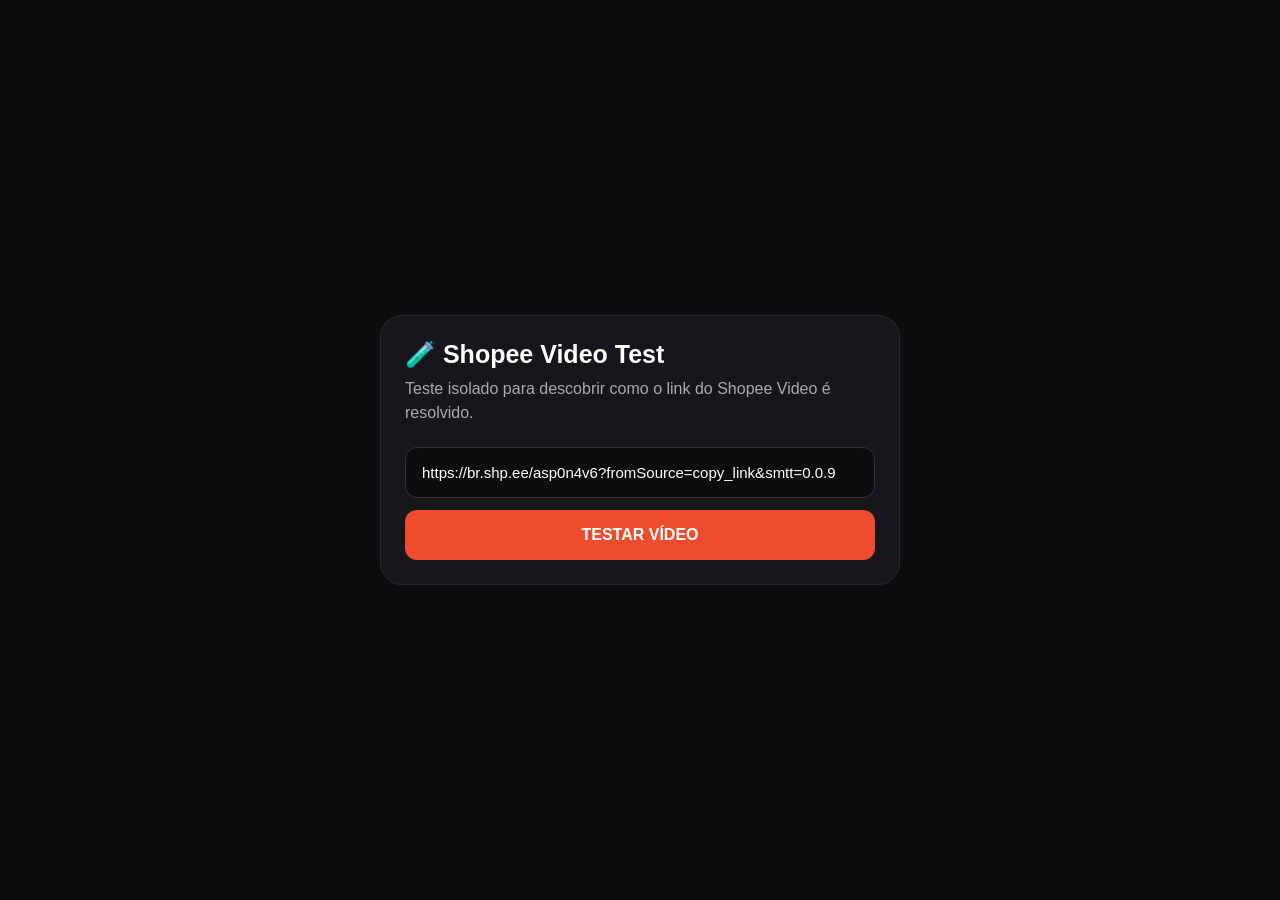
==== index.html @ 4e4cb274 "Add files via upload" ====
<!DOCTYPE html>
<html lang="pt-BR">
<head>
<meta charset="UTF-8">
<meta name="viewport" content="width=device-width,initial-scale=1">
<title>Shopee Video Test</title>
<style>
*{box-sizing:border-box}body{margin:0;min-height:100vh;background:#0d0d0f;color:#fff;font-family:Arial,sans-serif;display:flex;align-items:center;justify-content:center;padding:20px}
.box{width:100%;max-width:520px;background:#17171b;border:1px solid #29292f;border-radius:22px;padding:24px}
h1{margin:0 0 8px;font-size:25px}.sub{color:#aaa;line-height:1.5;margin:0 0 22px}
input{width:100%;padding:16px;border-radius:12px;border:1px solid #333;background:#0d0d0f;color:#fff;font-size:15px}
button{width:100%;margin-top:12px;padding:16px;border:0;border-radius:12px;background:#ee4d2d;color:#fff;font-size:16px;font-weight:bold}
button:disabled{opacity:.55}.linha{padding:10px 0;border-bottom:1px solid #28282e;font-size:14px}.ok{color:#50d890}.erro{color:#ff6767}.aviso{color:#ffc857}
#status{margin-top:20px;display:none}pre{background:#09090b;border-radius:12px;padding:14px;overflow:auto;white-space:pre-wrap;word-break:break-word;font-size:12px;color:#ccc}
</style>
</head>
<body><div class="box">
<h1>🧪 Shopee Video Test</h1>
<p class="sub">Teste isolado para descobrir como o link do Shopee Video é resolvido.</p>
<input id="url" type="url" value="https://br.shp.ee/asp0n4v6?fromSource=copy_link&smtt=0.0.9" placeholder="Cole o link do Shopee Video">
<button id="botao" onclick="testar()">TESTAR VÍDEO</button>
<div id="status"></div>
</div>
<script>
const esc=s=>String(s??"").replaceAll("&","&amp;").replaceAll("<","&lt;").replaceAll(">","&gt;");
const linha=(n,v)=>`<div class="linha ${v===true?'ok':v===false?'erro':'aviso'}">${v===true?'✅':v===false?'❌':'⚠️'} ${n}</div>`;
async function testar(){
 const url=document.getElementById("url").value.trim(),b=document.getElementById("botao"),s=document.getElementById("status");
 if(!url){alert("Cole um link.");return}
 b.disabled=true;b.textContent="TESTANDO...";s.style.display="block";s.innerHTML='<div class="linha">🔎 Iniciando teste...</div>';
 try{
  const r=await fetch("/.netlify/functions/shopee-test",{method:"POST",headers:{"Content-Type":"application/json"},body:JSON.stringify({url})});
  const d=await r.json();
  let h=linha("Link recebido",d.input_ok)+linha("Redirecionamento",d.redirect_found)+linha("Página Shopee Video",d.share_video_found)+linha("Página carregada",d.page_loaded)+linha("MP4 encontrado",d.mp4_found)+linha("M3U8 encontrado",d.m3u8_found);
  if(d.final_url)h+=`<div class="linha"><b>URL final</b><br><br>${esc(d.final_url)}</div>`;
  if(d.media?.length)h+=`<div class="linha ok"><b>🎉 MÍDIA ENCONTRADA</b></div>`+d.media.map(x=>`<div class="linha">${esc(x)}</div>`).join("");
  h+=`<pre>${esc(JSON.stringify(d,null,2))}</pre>`;s.innerHTML=h;
 }catch(e){s.innerHTML=`<div class="linha erro">❌ Erro ao chamar a Function</div><pre>${esc(e)}</pre>`}
 finally{b.disabled=false;b.textContent="TESTAR NOVAMENTE"}
}
</script></body></html>
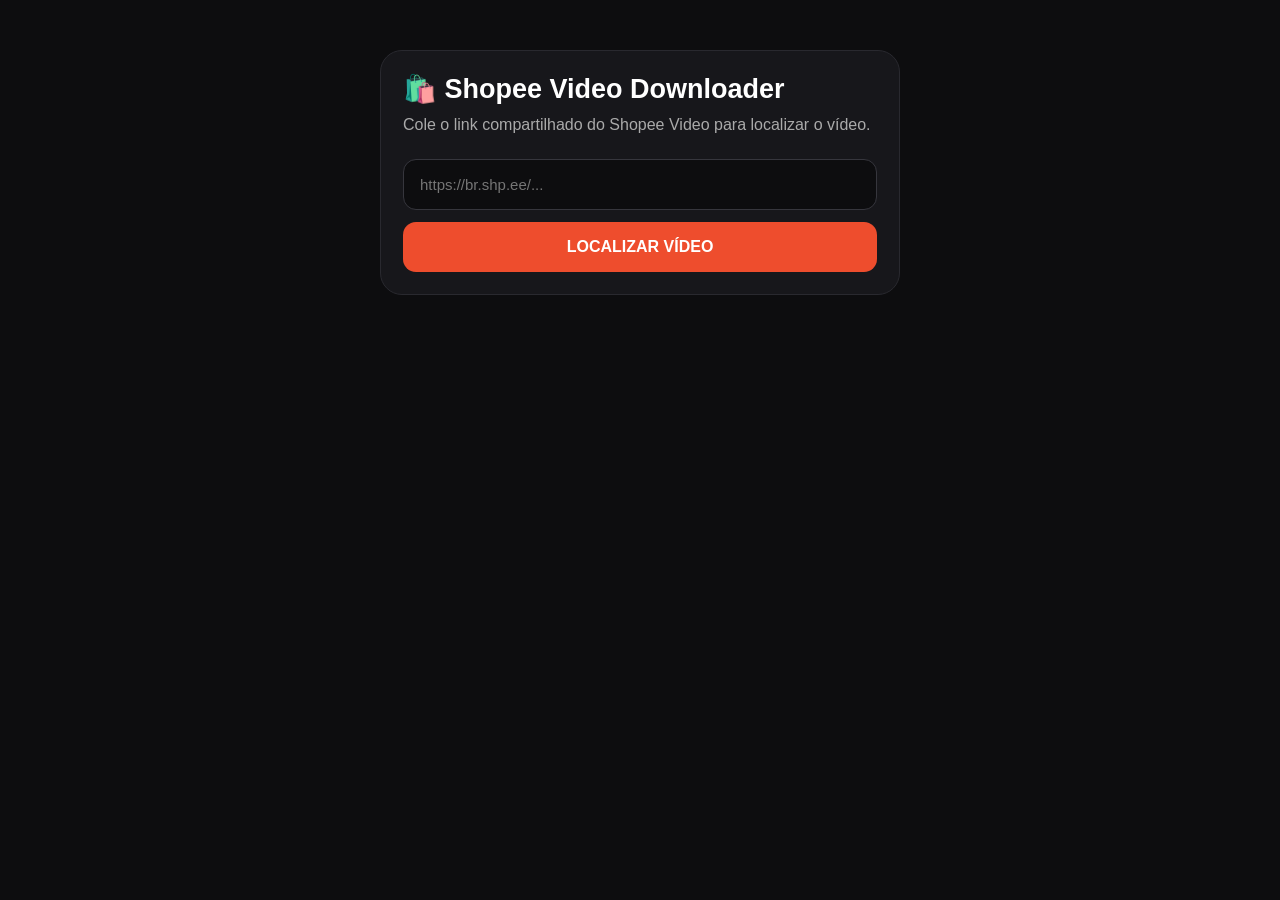
==== commit 6a0af79d: "Update index.html" ====
--- a/index.html
+++ b/index.html
@@ -1,41 +1,330 @@
 <!DOCTYPE html>
 <html lang="pt-BR">
 <head>
-<meta charset="UTF-8">
-<meta name="viewport" content="width=device-width,initial-scale=1">
-<title>Shopee Video Test</title>
-<style>
-*{box-sizing:border-box}body{margin:0;min-height:100vh;background:#0d0d0f;color:#fff;font-family:Arial,sans-serif;display:flex;align-items:center;justify-content:center;padding:20px}
-.box{width:100%;max-width:520px;background:#17171b;border:1px solid #29292f;border-radius:22px;padding:24px}
-h1{margin:0 0 8px;font-size:25px}.sub{color:#aaa;line-height:1.5;margin:0 0 22px}
-input{width:100%;padding:16px;border-radius:12px;border:1px solid #333;background:#0d0d0f;color:#fff;font-size:15px}
-button{width:100%;margin-top:12px;padding:16px;border:0;border-radius:12px;background:#ee4d2d;color:#fff;font-size:16px;font-weight:bold}
-button:disabled{opacity:.55}.linha{padding:10px 0;border-bottom:1px solid #28282e;font-size:14px}.ok{color:#50d890}.erro{color:#ff6767}.aviso{color:#ffc857}
-#status{margin-top:20px;display:none}pre{background:#09090b;border-radius:12px;padding:14px;overflow:auto;white-space:pre-wrap;word-break:break-word;font-size:12px;color:#ccc}
-</style>
+  <meta charset="UTF-8">
+  <meta name="viewport" content="width=device-width, initial-scale=1">
+
+  <title>Shopee Video Downloader</title>
+
+  <style>
+    * {
+      box-sizing: border-box;
+    }
+
+    body {
+      margin: 0;
+      min-height: 100vh;
+      padding: 20px;
+      background: #0d0d0f;
+      color: #fff;
+      font-family: Arial, Helvetica, sans-serif;
+    }
+
+    .container {
+      width: 100%;
+      max-width: 520px;
+      margin: 30px auto;
+    }
+
+    .card {
+      padding: 22px;
+      background: #17171b;
+      border: 1px solid #29292f;
+      border-radius: 22px;
+    }
+
+    .logo {
+      margin-bottom: 8px;
+      font-size: 27px;
+      font-weight: 800;
+    }
+
+    .sub {
+      margin-bottom: 22px;
+      color: #aaa;
+      line-height: 1.5;
+    }
+
+    input {
+      width: 100%;
+      padding: 16px;
+      background: #0d0d0f;
+      color: #fff;
+      border: 1px solid #36363d;
+      border-radius: 13px;
+      outline: none;
+      font-size: 15px;
+    }
+
+    button {
+      width: 100%;
+      margin-top: 12px;
+      padding: 16px;
+      background: #ee4d2d;
+      color: #fff;
+      border: 0;
+      border-radius: 13px;
+      font-size: 16px;
+      font-weight: 800;
+      cursor: pointer;
+    }
+
+    button:disabled {
+      opacity: .55;
+    }
+
+    #loading {
+      display: none;
+      margin-top: 20px;
+      color: #bbb;
+      text-align: center;
+    }
+
+    #resultado {
+      display: none;
+      margin-top: 22px;
+    }
+
+    .sucesso {
+      margin-bottom: 15px;
+      padding: 12px;
+      background: #11251b;
+      color: #6ee7a2;
+      border: 1px solid #245d3c;
+      border-radius: 12px;
+      font-weight: bold;
+    }
+
+    .erro {
+      margin-bottom: 15px;
+      padding: 12px;
+      background: #2a1215;
+      color: #ff7a85;
+      border: 1px solid #6b2930;
+      border-radius: 12px;
+    }
+
+    video {
+      display: block;
+      width: 100%;
+      max-height: 600px;
+      margin-top: 5px;
+      background: #000;
+      border-radius: 16px;
+    }
+
+    .download {
+      display: block;
+      width: 100%;
+      margin-top: 14px;
+      padding: 16px;
+      background: #ee4d2d;
+      color: #fff;
+      border-radius: 13px;
+      text-align: center;
+      text-decoration: none;
+      font-size: 16px;
+      font-weight: 800;
+    }
+
+    .novo {
+      background: #29292f;
+    }
+
+    .info {
+      margin-top: 16px;
+      color: #777;
+      font-size: 12px;
+      line-height: 1.5;
+      text-align: center;
+    }
+  </style>
 </head>
-<body><div class="box">
-<h1>🧪 Shopee Video Test</h1>
-<p class="sub">Teste isolado para descobrir como o link do Shopee Video é resolvido.</p>
-<input id="url" type="url" value="https://br.shp.ee/asp0n4v6?fromSource=copy_link&smtt=0.0.9" placeholder="Cole o link do Shopee Video">
-<button id="botao" onclick="testar()">TESTAR VÍDEO</button>
-<div id="status"></div>
-</div>
-<script>
-const esc=s=>String(s??"").replaceAll("&","&amp;").replaceAll("<","&lt;").replaceAll(">","&gt;");
-const linha=(n,v)=>`<div class="linha ${v===true?'ok':v===false?'erro':'aviso'}">${v===true?'✅':v===false?'❌':'⚠️'} ${n}</div>`;
-async function testar(){
- const url=document.getElementById("url").value.trim(),b=document.getElementById("botao"),s=document.getElementById("status");
- if(!url){alert("Cole um link.");return}
- b.disabled=true;b.textContent="TESTANDO...";s.style.display="block";s.innerHTML='<div class="linha">🔎 Iniciando teste...</div>';
- try{
-  const r=await fetch("/.netlify/functions/shopee-test",{method:"POST",headers:{"Content-Type":"application/json"},body:JSON.stringify({url})});
-  const d=await r.json();
-  let h=linha("Link recebido",d.input_ok)+linha("Redirecionamento",d.redirect_found)+linha("Página Shopee Video",d.share_video_found)+linha("Página carregada",d.page_loaded)+linha("MP4 encontrado",d.mp4_found)+linha("M3U8 encontrado",d.m3u8_found);
-  if(d.final_url)h+=`<div class="linha"><b>URL final</b><br><br>${esc(d.final_url)}</div>`;
-  if(d.media?.length)h+=`<div class="linha ok"><b>🎉 MÍDIA ENCONTRADA</b></div>`+d.media.map(x=>`<div class="linha">${esc(x)}</div>`).join("");
-  h+=`<pre>${esc(JSON.stringify(d,null,2))}</pre>`;s.innerHTML=h;
- }catch(e){s.innerHTML=`<div class="linha erro">❌ Erro ao chamar a Function</div><pre>${esc(e)}</pre>`}
- finally{b.disabled=false;b.textContent="TESTAR NOVAMENTE"}
-}
-</script></body></html>+
+<body>
+
+  <div class="container">
+    <div class="card">
+
+      <div class="logo">
+        🛍️ Shopee Video Downloader
+      </div>
+
+      <div class="sub">
+        Cole o link compartilhado do Shopee Video para localizar o vídeo.
+      </div>
+
+      <input
+        id="url"
+        type="url"
+        placeholder="https://br.shp.ee/..."
+      >
+
+      <button
+        id="buscar"
+        onclick="buscarVideo()"
+      >
+        LOCALIZAR VÍDEO
+      </button>
+
+      <div id="loading">
+        🔎 Procurando vídeo...
+      </div>
+
+      <div id="resultado"></div>
+
+    </div>
+  </div>
+
+  <script>
+    const input = document.getElementById("url");
+    const botao = document.getElementById("buscar");
+    const loading = document.getElementById("loading");
+    const resultado = document.getElementById("resultado");
+
+    async function buscarVideo() {
+      const url = input.value.trim();
+
+      if (!url) {
+        alert("Cole o link do Shopee Video.");
+        return;
+      }
+
+      botao.disabled = true;
+      loading.style.display = "block";
+      resultado.style.display = "none";
+      resultado.innerHTML = "";
+
+      try {
+        const response = await fetch(
+          "/.netlify/functions/shopee-test",
+          {
+            method: "POST",
+            headers: {
+              "Content-Type": "application/json"
+            },
+            body: JSON.stringify({ url })
+          }
+        );
+
+        const data = await response.json();
+
+        if (
+          !data.ok ||
+          !Array.isArray(data.media) ||
+          data.media.length === 0
+        ) {
+          resultado.innerHTML = `
+            <div class="erro">
+              ❌ Não consegui localizar o arquivo de vídeo.
+            </div>
+
+            <button
+              class="novo"
+              onclick="novoTeste()"
+            >
+              TESTAR OUTRO LINK
+            </button>
+          `;
+
+          return;
+        }
+
+        const mp4 =
+          (Array.isArray(data.mp4) && data.mp4[0]) ||
+          data.media.find(item =>
+            String(item).toLowerCase().includes(".mp4")
+          );
+
+        if (!mp4) {
+          resultado.innerHTML = `
+            <div class="erro">
+              ❌ A página foi localizada, mas nenhum MP4 foi encontrado.
+            </div>
+
+            <button
+              class="novo"
+              onclick="novoTeste()"
+            >
+              TESTAR OUTRO LINK
+            </button>
+          `;
+
+          return;
+        }
+
+        const safeMp4 = escapeAttr(mp4);
+
+        resultado.innerHTML = `
+          <div class="sucesso">
+            ✅ Vídeo encontrado!
+          </div>
+
+          <video
+            controls
+            playsinline
+            preload="metadata"
+            src="${safeMp4}"
+          ></video>
+
+          <a
+            class="download"
+            href="${safeMp4}"
+            target="_blank"
+            rel="noopener noreferrer"
+          >
+            ⬇️ BAIXAR MP4
+          </a>
+
+          <button
+            class="novo"
+            onclick="novoTeste()"
+          >
+            TESTAR OUTRO LINK
+          </button>
+
+          <div class="info">
+            Arquivo MP4 localizado a partir do link compartilhado.
+          </div>
+        `;
+
+      } catch (error) {
+        console.error(error);
+
+        resultado.innerHTML = `
+          <div class="erro">
+            ❌ Ocorreu um erro ao localizar o vídeo.
+          </div>
+
+          <button
+            class="novo"
+            onclick="novoTeste()"
+          >
+            TENTAR NOVAMENTE
+          </button>
+        `;
+      } finally {
+        loading.style.display = "none";
+        resultado.style.display = "block";
+        botao.disabled = false;
+      }
+    }
+
+    function novoTeste() {
+      input.value = "";
+      resultado.style.display = "none";
+      resultado.innerHTML = "";
+      input.focus();
+    }
+
+    function escapeAttr(value) {
+      return String(value ?? "")
+        .replaceAll("&", "&amp;")
+        .replaceAll('"', "&quot;")
+        .replaceAll("<", "&lt;")
+        .replaceAll(">", "&gt;");
+    }
+  </script>
+
+</body>
+</html>
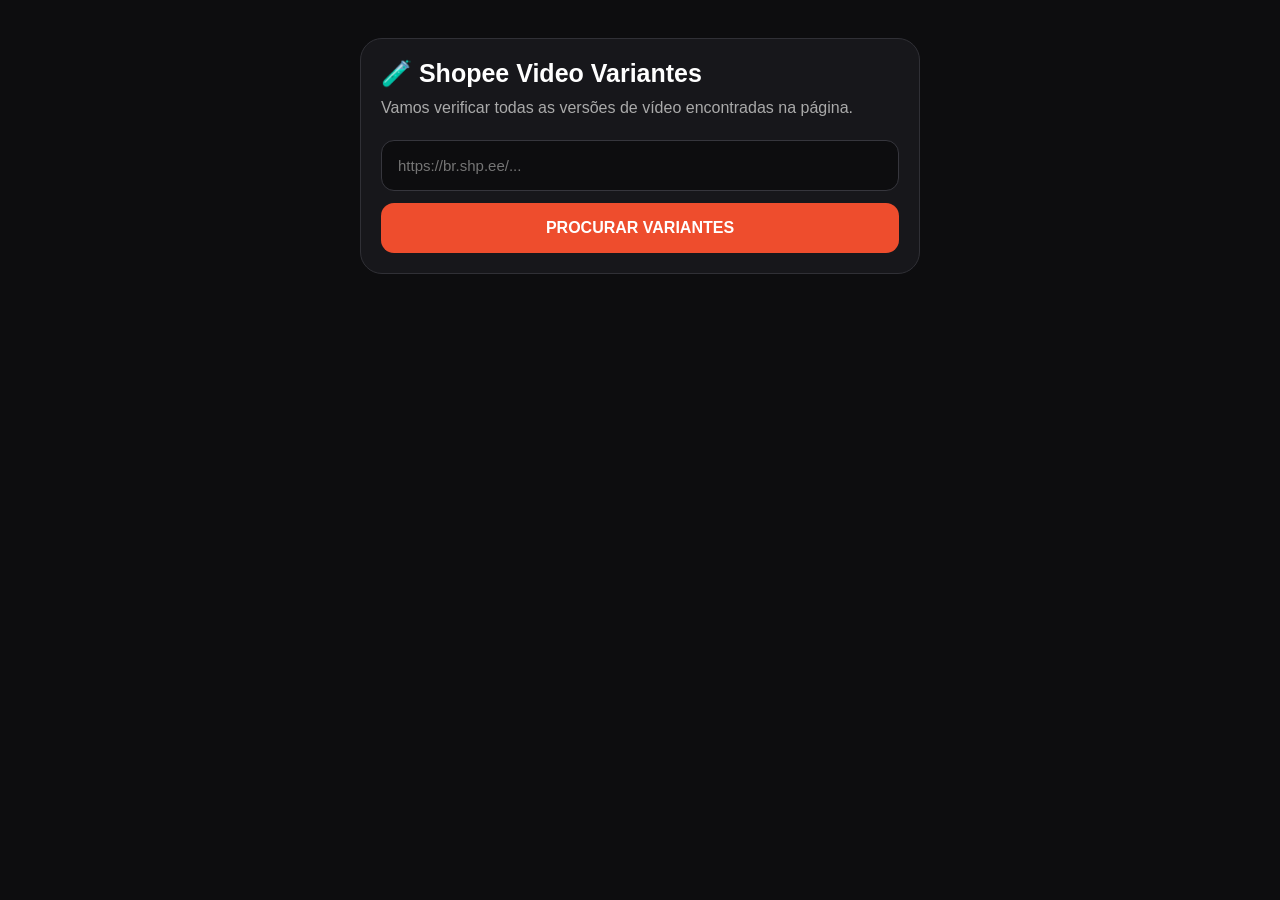
==== commit 54b54245: "Update index.html" ====
--- a/index.html
+++ b/index.html
@@ -1,330 +1,495 @@
 <!DOCTYPE html>
 <html lang="pt-BR">
 <head>
-  <meta charset="UTF-8">
-  <meta name="viewport" content="width=device-width, initial-scale=1">
-
-  <title>Shopee Video Downloader</title>
-
-  <style>
-    * {
-      box-sizing: border-box;
+<meta charset="UTF-8">
+<meta name="viewport" content="width=device-width, initial-scale=1">
+
+<title>Shopee Video - Teste de Variantes</title>
+
+<style>
+*{box-sizing:border-box}
+
+body{
+  margin:0;
+  min-height:100vh;
+  padding:18px;
+  background:#0d0d0f;
+  color:#fff;
+  font-family:Arial,Helvetica,sans-serif;
+}
+
+.container{
+  width:100%;
+  max-width:560px;
+  margin:20px auto;
+}
+
+.card{
+  background:#17171b;
+  border:1px solid #303036;
+  border-radius:22px;
+  padding:20px;
+}
+
+h1{
+  margin:0 0 8px;
+  font-size:25px;
+}
+
+.sub{
+  color:#aaa;
+  line-height:1.5;
+  margin-bottom:20px;
+}
+
+input{
+  width:100%;
+  padding:16px;
+  border-radius:13px;
+  border:1px solid #36363d;
+  background:#0d0d0f;
+  color:#fff;
+  font-size:15px;
+}
+
+button{
+  width:100%;
+  padding:16px;
+  margin-top:12px;
+  border:0;
+  border-radius:13px;
+  background:#ee4d2d;
+  color:#fff;
+  font-size:16px;
+  font-weight:bold;
+}
+
+button:disabled{
+  opacity:.5;
+}
+
+#loading{
+  display:none;
+  text-align:center;
+  margin-top:20px;
+  color:#aaa;
+}
+
+#resultado{
+  display:none;
+  margin-top:22px;
+}
+
+.resumo{
+  padding:14px;
+  border-radius:13px;
+  background:#11251b;
+  border:1px solid #245d3c;
+  color:#70e7a4;
+  margin-bottom:18px;
+  font-weight:bold;
+}
+
+.erro{
+  padding:14px;
+  border-radius:13px;
+  background:#2a1215;
+  border:1px solid #6b2930;
+  color:#ff7a85;
+}
+
+.variante{
+  background:#101013;
+  border:1px solid #33333a;
+  border-radius:17px;
+  padding:15px;
+  margin-top:16px;
+}
+
+.variante h2{
+  font-size:18px;
+  margin:0 0 6px;
+}
+
+.origem{
+  color:#999;
+  font-size:12px;
+  margin-bottom:12px;
+}
+
+video{
+  width:100%;
+  max-height:620px;
+  background:#000;
+  border-radius:13px;
+}
+
+.baixar{
+  display:block;
+  width:100%;
+  margin-top:12px;
+  padding:14px;
+  border-radius:12px;
+  background:#ee4d2d;
+  color:#fff;
+  text-align:center;
+  text-decoration:none;
+  font-weight:bold;
+}
+
+.url{
+  margin-top:10px;
+  color:#777;
+  font-size:10px;
+  word-break:break-all;
+}
+
+.diagnostico{
+  margin-top:20px;
+  padding:14px;
+  background:#09090b;
+  border:1px solid #29292f;
+  border-radius:13px;
+  font-size:12px;
+  color:#aaa;
+}
+
+.diagnostico strong{
+  color:#fff;
+}
+
+.novo{
+  background:#29292f;
+  margin-top:20px;
+}
+</style>
+</head>
+
+<body>
+
+<div class="container">
+<div class="card">
+
+<h1>🧪 Shopee Video Variantes</h1>
+
+<div class="sub">
+Vamos verificar todas as versões de vídeo encontradas na página.
+</div>
+
+<input
+  id="url"
+  type="url"
+  placeholder="https://br.shp.ee/..."
+>
+
+<button
+  id="buscar"
+  onclick="buscar()"
+>
+PROCURAR VARIANTES
+</button>
+
+<div id="loading">
+🔎 Analisando página e procurando versões do vídeo...
+</div>
+
+<div id="resultado"></div>
+
+</div>
+</div>
+
+<script>
+
+const input =
+  document.getElementById("url");
+
+const buscarBtn =
+  document.getElementById("buscar");
+
+const loading =
+  document.getElementById("loading");
+
+const resultado =
+  document.getElementById("resultado");
+
+
+async function buscar(){
+
+  const url =
+    input.value.trim();
+
+  if(!url){
+    alert("Cole o link do Shopee Video.");
+    return;
+  }
+
+  buscarBtn.disabled = true;
+  loading.style.display = "block";
+  resultado.style.display = "none";
+  resultado.innerHTML = "";
+
+  try{
+
+    const response =
+      await fetch(
+        "/.netlify/functions/shopee-test",
+        {
+          method:"POST",
+
+          headers:{
+            "Content-Type":
+              "application/json"
+          },
+
+          body:JSON.stringify({
+            url
+          })
+        }
+      );
+
+    const data =
+      await response.json();
+
+
+    if(!data.ok){
+
+      resultado.innerHTML = `
+        <div class="erro">
+          ❌ ${escapeHtml(
+            data.error ||
+            "Erro ao analisar vídeo."
+          )}
+        </div>
+      `;
+
+      return;
     }
 
-    body {
-      margin: 0;
-      min-height: 100vh;
-      padding: 20px;
-      background: #0d0d0f;
-      color: #fff;
-      font-family: Arial, Helvetica, sans-serif;
+
+    const variants =
+      Array.isArray(data.variants)
+        ? data.variants
+        : [];
+
+
+    resultado.innerHTML = `
+      <div class="resumo">
+        🔎 ${variants.length}
+        variante(s) encontrada(s)
+      </div>
+    `;
+
+
+    if(variants.length === 0){
+
+      resultado.innerHTML += `
+        <div class="erro">
+          Nenhuma variante de mídia foi encontrada.
+        </div>
+      `;
+
+    } else {
+
+      variants.forEach(
+        (item,index)=>{
+
+          const mediaUrl =
+            escapeAttr(item.url);
+
+          const source =
+            escapeHtml(
+              item.source ||
+              "desconhecida"
+            );
+
+          const type =
+            escapeHtml(
+              item.type ||
+              "mídia"
+            );
+
+
+          resultado.innerHTML += `
+            <div class="variante">
+
+              <h2>
+                🎬 Variante ${index + 1}
+              </h2>
+
+              <div class="origem">
+                Tipo: ${type}
+                • Origem: ${source}
+              </div>
+
+              ${
+                item.type === "mp4"
+                ?
+                `
+                <video
+                  controls
+                  playsinline
+                  preload="metadata"
+                  src="${mediaUrl}"
+                ></video>
+                `
+                :
+                `
+                <div class="origem">
+                  Esta variante não é um MP4 direto.
+                </div>
+                `
+              }
+
+              <a
+                class="baixar"
+                href="${mediaUrl}"
+                target="_blank"
+                rel="noopener noreferrer"
+              >
+                ⬇️ ABRIR VARIANTE ${index + 1}
+              </a>
+
+              <div class="url">
+                ${escapeHtml(item.url)}
+              </div>
+
+            </div>
+          `;
+        }
+      );
     }
 
-    .container {
-      width: 100%;
-      max-width: 520px;
-      margin: 30px auto;
-    }
-
-    .card {
-      padding: 22px;
-      background: #17171b;
-      border: 1px solid #29292f;
-      border-radius: 22px;
-    }
-
-    .logo {
-      margin-bottom: 8px;
-      font-size: 27px;
-      font-weight: 800;
-    }
-
-    .sub {
-      margin-bottom: 22px;
-      color: #aaa;
-      line-height: 1.5;
-    }
-
-    input {
-      width: 100%;
-      padding: 16px;
-      background: #0d0d0f;
-      color: #fff;
-      border: 1px solid #36363d;
-      border-radius: 13px;
-      outline: none;
-      font-size: 15px;
-    }
-
-    button {
-      width: 100%;
-      margin-top: 12px;
-      padding: 16px;
-      background: #ee4d2d;
-      color: #fff;
-      border: 0;
-      border-radius: 13px;
-      font-size: 16px;
-      font-weight: 800;
-      cursor: pointer;
-    }
-
-    button:disabled {
-      opacity: .55;
-    }
-
-    #loading {
-      display: none;
-      margin-top: 20px;
-      color: #bbb;
-      text-align: center;
-    }
-
-    #resultado {
-      display: none;
-      margin-top: 22px;
-    }
-
-    .sucesso {
-      margin-bottom: 15px;
-      padding: 12px;
-      background: #11251b;
-      color: #6ee7a2;
-      border: 1px solid #245d3c;
-      border-radius: 12px;
-      font-weight: bold;
-    }
-
-    .erro {
-      margin-bottom: 15px;
-      padding: 12px;
-      background: #2a1215;
-      color: #ff7a85;
-      border: 1px solid #6b2930;
-      border-radius: 12px;
-    }
-
-    video {
-      display: block;
-      width: 100%;
-      max-height: 600px;
-      margin-top: 5px;
-      background: #000;
-      border-radius: 16px;
-    }
-
-    .download {
-      display: block;
-      width: 100%;
-      margin-top: 14px;
-      padding: 16px;
-      background: #ee4d2d;
-      color: #fff;
-      border-radius: 13px;
-      text-align: center;
-      text-decoration: none;
-      font-size: 16px;
-      font-weight: 800;
-    }
-
-    .novo {
-      background: #29292f;
-    }
-
-    .info {
-      margin-top: 16px;
-      color: #777;
-      font-size: 12px;
-      line-height: 1.5;
-      text-align: center;
-    }
-  </style>
-</head>
-
-<body>
-
-  <div class="container">
-    <div class="card">
-
-      <div class="logo">
-        🛍️ Shopee Video Downloader
+
+    const diag =
+      data.diagnostics || {};
+
+
+    resultado.innerHTML += `
+      <div class="diagnostico">
+
+        <strong>🔬 Diagnóstico V3</strong>
+
+        <br><br>
+
+        Versão:
+        ${escapeHtml(
+          data.version || "-"
+        )}
+
+        <br>
+
+        Variantes:
+        ${escapeHtml(
+          data.variant_count ??
+          variants.length
+        )}
+
+        <br>
+
+        NEXT_DATA:
+        ${
+          diag.next_data_found
+            ? "✅ encontrado"
+            : "❌ não encontrado"
+        }
+
+        <br>
+
+        Scripts encontrados:
+        ${escapeHtml(
+          diag.total_scripts ?? "-"
+        )}
+
+        <br>
+
+        Scripts analisados:
+        ${escapeHtml(
+          diag.inspected_scripts ?? "-"
+        )}
+
+        <br>
+
+        MP4:
+        ${
+          data.mp4_found
+            ? "✅"
+            : "❌"
+        }
+
+        <br>
+
+        M3U8:
+        ${
+          data.m3u8_found
+            ? "✅"
+            : "❌"
+        }
+
       </div>
 
-      <div class="sub">
-        Cole o link compartilhado do Shopee Video para localizar o vídeo.
+      <button
+        class="novo"
+        onclick="novo()"
+      >
+        TESTAR OUTRO LINK
+      </button>
+    `;
+
+  }
+
+  catch(error){
+
+    resultado.innerHTML = `
+      <div class="erro">
+        ❌ Erro ao executar diagnóstico.
       </div>
-
-      <input
-        id="url"
-        type="url"
-        placeholder="https://br.shp.ee/..."
-      >
-
-      <button
-        id="buscar"
-        onclick="buscarVideo()"
-      >
-        LOCALIZAR VÍDEO
-      </button>
-
-      <div id="loading">
-        🔎 Procurando vídeo...
-      </div>
-
-      <div id="resultado"></div>
-
-    </div>
-  </div>
-
-  <script>
-    const input = document.getElementById("url");
-    const botao = document.getElementById("buscar");
-    const loading = document.getElementById("loading");
-    const resultado = document.getElementById("resultado");
-
-    async function buscarVideo() {
-      const url = input.value.trim();
-
-      if (!url) {
-        alert("Cole o link do Shopee Video.");
-        return;
-      }
-
-      botao.disabled = true;
-      loading.style.display = "block";
-      resultado.style.display = "none";
-      resultado.innerHTML = "";
-
-      try {
-        const response = await fetch(
-          "/.netlify/functions/shopee-test",
-          {
-            method: "POST",
-            headers: {
-              "Content-Type": "application/json"
-            },
-            body: JSON.stringify({ url })
-          }
-        );
-
-        const data = await response.json();
-
-        if (
-          !data.ok ||
-          !Array.isArray(data.media) ||
-          data.media.length === 0
-        ) {
-          resultado.innerHTML = `
-            <div class="erro">
-              ❌ Não consegui localizar o arquivo de vídeo.
-            </div>
-
-            <button
-              class="novo"
-              onclick="novoTeste()"
-            >
-              TESTAR OUTRO LINK
-            </button>
-          `;
-
-          return;
-        }
-
-        const mp4 =
-          (Array.isArray(data.mp4) && data.mp4[0]) ||
-          data.media.find(item =>
-            String(item).toLowerCase().includes(".mp4")
-          );
-
-        if (!mp4) {
-          resultado.innerHTML = `
-            <div class="erro">
-              ❌ A página foi localizada, mas nenhum MP4 foi encontrado.
-            </div>
-
-            <button
-              class="novo"
-              onclick="novoTeste()"
-            >
-              TESTAR OUTRO LINK
-            </button>
-          `;
-
-          return;
-        }
-
-        const safeMp4 = escapeAttr(mp4);
-
-        resultado.innerHTML = `
-          <div class="sucesso">
-            ✅ Vídeo encontrado!
-          </div>
-
-          <video
-            controls
-            playsinline
-            preload="metadata"
-            src="${safeMp4}"
-          ></video>
-
-          <a
-            class="download"
-            href="${safeMp4}"
-            target="_blank"
-            rel="noopener noreferrer"
-          >
-            ⬇️ BAIXAR MP4
-          </a>
-
-          <button
-            class="novo"
-            onclick="novoTeste()"
-          >
-            TESTAR OUTRO LINK
-          </button>
-
-          <div class="info">
-            Arquivo MP4 localizado a partir do link compartilhado.
-          </div>
-        `;
-
-      } catch (error) {
-        console.error(error);
-
-        resultado.innerHTML = `
-          <div class="erro">
-            ❌ Ocorreu um erro ao localizar o vídeo.
-          </div>
-
-          <button
-            class="novo"
-            onclick="novoTeste()"
-          >
-            TENTAR NOVAMENTE
-          </button>
-        `;
-      } finally {
-        loading.style.display = "none";
-        resultado.style.display = "block";
-        botao.disabled = false;
-      }
-    }
-
-    function novoTeste() {
-      input.value = "";
-      resultado.style.display = "none";
-      resultado.innerHTML = "";
-      input.focus();
-    }
-
-    function escapeAttr(value) {
-      return String(value ?? "")
-        .replaceAll("&", "&amp;")
-        .replaceAll('"', "&quot;")
-        .replaceAll("<", "&lt;")
-        .replaceAll(">", "&gt;");
-    }
-  </script>
+    `;
+
+  }
+
+  finally{
+
+    loading.style.display =
+      "none";
+
+    resultado.style.display =
+      "block";
+
+    buscarBtn.disabled =
+      false;
+  }
+}
+
+
+function novo(){
+
+  input.value = "";
+
+  resultado.innerHTML = "";
+
+  resultado.style.display =
+    "none";
+
+  input.focus();
+}
+
+
+function escapeHtml(value){
+
+  return String(value ?? "")
+    .replaceAll("&","&amp;")
+    .replaceAll("<","&lt;")
+    .replaceAll(">","&gt;")
+    .replaceAll('"',"&quot;");
+}
+
+
+function escapeAttr(value){
+
+  return escapeHtml(value);
+}
+
+</script>
 
 </body>
 </html>
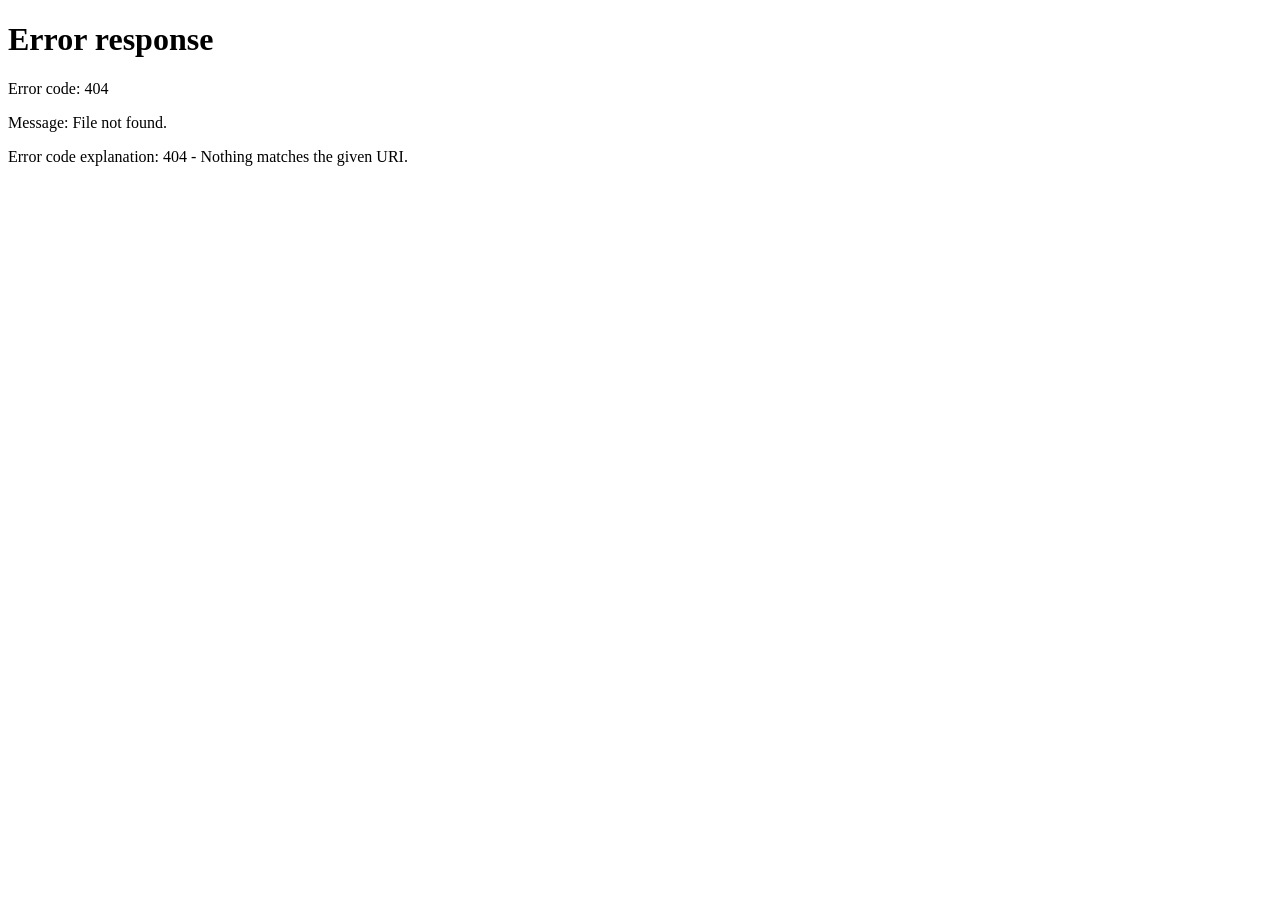
==== commit 76c36745: "Update index.html" ====
--- a/index.html
+++ b/index.html
@@ -1,495 +1,1183 @@
 <!DOCTYPE html>
 <html lang="pt-BR">
+
 <head>
-<meta charset="UTF-8">
-<meta name="viewport" content="width=device-width, initial-scale=1">
-
-<title>Shopee Video - Teste de Variantes</title>
-
-<style>
-*{box-sizing:border-box}
-
-body{
-  margin:0;
-  min-height:100vh;
-  padding:18px;
-  background:#0d0d0f;
-  color:#fff;
-  font-family:Arial,Helvetica,sans-serif;
-}
-
-.container{
-  width:100%;
-  max-width:560px;
-  margin:20px auto;
-}
-
-.card{
-  background:#17171b;
-  border:1px solid #303036;
-  border-radius:22px;
-  padding:20px;
-}
-
-h1{
-  margin:0 0 8px;
-  font-size:25px;
-}
-
-.sub{
-  color:#aaa;
-  line-height:1.5;
-  margin-bottom:20px;
-}
-
-input{
-  width:100%;
-  padding:16px;
-  border-radius:13px;
-  border:1px solid #36363d;
-  background:#0d0d0f;
-  color:#fff;
-  font-size:15px;
-}
-
-button{
-  width:100%;
-  padding:16px;
-  margin-top:12px;
-  border:0;
-  border-radius:13px;
-  background:#ee4d2d;
-  color:#fff;
-  font-size:16px;
-  font-weight:bold;
-}
-
-button:disabled{
-  opacity:.5;
-}
-
-#loading{
-  display:none;
-  text-align:center;
-  margin-top:20px;
-  color:#aaa;
-}
-
-#resultado{
-  display:none;
-  margin-top:22px;
-}
-
-.resumo{
-  padding:14px;
-  border-radius:13px;
-  background:#11251b;
-  border:1px solid #245d3c;
-  color:#70e7a4;
-  margin-bottom:18px;
-  font-weight:bold;
-}
-
-.erro{
-  padding:14px;
-  border-radius:13px;
-  background:#2a1215;
-  border:1px solid #6b2930;
-  color:#ff7a85;
-}
-
-.variante{
-  background:#101013;
-  border:1px solid #33333a;
-  border-radius:17px;
-  padding:15px;
-  margin-top:16px;
-}
-
-.variante h2{
-  font-size:18px;
-  margin:0 0 6px;
-}
-
-.origem{
-  color:#999;
-  font-size:12px;
-  margin-bottom:12px;
-}
-
-video{
-  width:100%;
-  max-height:620px;
-  background:#000;
-  border-radius:13px;
-}
-
-.baixar{
-  display:block;
-  width:100%;
-  margin-top:12px;
-  padding:14px;
-  border-radius:12px;
-  background:#ee4d2d;
-  color:#fff;
-  text-align:center;
-  text-decoration:none;
-  font-weight:bold;
-}
-
-.url{
-  margin-top:10px;
-  color:#777;
-  font-size:10px;
-  word-break:break-all;
-}
-
-.diagnostico{
-  margin-top:20px;
-  padding:14px;
-  background:#09090b;
-  border:1px solid #29292f;
-  border-radius:13px;
-  font-size:12px;
-  color:#aaa;
-}
-
-.diagnostico strong{
-  color:#fff;
-}
-
-.novo{
-  background:#29292f;
-  margin-top:20px;
-}
-</style>
+  <meta charset="UTF-8">
+
+  <meta
+    name="viewport"
+    content="width=device-width, initial-scale=1.0, maximum-scale=1.0"
+  >
+
+  <meta
+    name="theme-color"
+    content="#ff5a1f"
+  >
+
+  <title>Shopee Radar</title>
+
+  <link
+    rel="stylesheet"
+    href="style.css"
+  >
+
+  <style>
+    body.auth-checking {
+      visibility: hidden;
+    }
+
+    .logout-button {
+      border: 1px solid rgba(255,255,255,.18);
+      border-radius: 10px;
+      background: rgba(0,0,0,.18);
+      color: #fff;
+      padding: 8px 11px;
+      font-size: 11px;
+      font-weight: 800;
+      cursor: pointer;
+    }
+
+    .topbar-actions {
+      display: flex;
+      align-items: center;
+      gap: 8px;
+    }
+
+    .strategy-box {
+      display: none;
+      margin: 0 0 18px;
+      padding: 14px;
+      border: 1px solid rgba(255,90,31,.22);
+      border-radius: 14px;
+      background: rgba(255,90,31,.06);
+    }
+
+    .strategy-box.active {
+      display: block;
+    }
+
+    .strategy-box strong {
+      display: block;
+      color: #ff7a1a;
+      font-size: 14px;
+    }
+
+    .strategy-box p {
+      margin-top: 7px;
+      color: #a8afbd;
+      font-size: 12px;
+      line-height: 1.5;
+    }
+  </style>
+
 </head>
 
-<body>
-
-<div class="container">
-<div class="card">
-
-<h1>🧪 Shopee Video Variantes</h1>
-
-<div class="sub">
-Vamos verificar todas as versões de vídeo encontradas na página.
-</div>
-
-<input
-  id="url"
-  type="url"
-  placeholder="https://br.shp.ee/..."
->
-
-<button
-  id="buscar"
-  onclick="buscar()"
->
-PROCURAR VARIANTES
-</button>
-
-<div id="loading">
-🔎 Analisando página e procurando versões do vídeo...
-</div>
-
-<div id="resultado"></div>
-
-</div>
-</div>
-
-<script>
-
-const input =
-  document.getElementById("url");
-
-const buscarBtn =
-  document.getElementById("buscar");
-
-const loading =
-  document.getElementById("loading");
-
-const resultado =
-  document.getElementById("resultado");
-
-
-async function buscar(){
-
-  const url =
-    input.value.trim();
-
-  if(!url){
-    alert("Cole o link do Shopee Video.");
-    return;
-  }
-
-  buscarBtn.disabled = true;
-  loading.style.display = "block";
-  resultado.style.display = "none";
-  resultado.innerHTML = "";
-
-  try{
-
-    const response =
-      await fetch(
-        "/.netlify/functions/shopee-test",
-        {
-          method:"POST",
-
-          headers:{
-            "Content-Type":
-              "application/json"
-          },
-
-          body:JSON.stringify({
-            url
-          })
+<body class="auth-checking">
+
+  <!-- =========================================
+       HEADER
+  ========================================== -->
+
+  <header class="topbar">
+
+    <div class="brand">
+
+      <div class="brand-icon">
+        ◉
+      </div>
+
+      <div>
+
+        <h1>
+          Shopee Radar
+        </h1>
+
+        <div class="status">
+          <span class="status-dot"></span>
+          RADAR ATIVO
+        </div>
+
+      </div>
+
+    </div>
+
+    <div class="topbar-actions">
+
+      <div class="live-badge">
+        AO VIVO
+      </div>
+
+      <button
+        id="logoutButton"
+        class="logout-button"
+        type="button"
+      >
+        Sair
+      </button>
+
+    </div>
+
+  </header>
+
+
+  <!-- =========================================
+       CONTEÚDO NORMAL DO RADAR
+  ========================================== -->
+
+  <main
+    id="radarMainContent"
+    class="container"
+  >
+
+    <!-- HERO -->
+
+    <section class="hero">
+
+      <div class="hero-badge">
+        INTELIGÊNCIA PARA AFILIADOS
+      </div>
+
+      <h2>
+        Encontre produtos
+        <span>
+          antes de saturarem.
+        </span>
+      </h2>
+
+      <p id="heroDescription">
+        Produtos que estão ganhando força agora
+        dentro da Shopee.
+      </p>
+
+    </section>
+
+
+    <!-- =========================================
+         ESTATÍSTICAS
+    ========================================== -->
+
+    <section class="stats-grid">
+
+      <div class="stat-card">
+
+        <span class="stat-icon">
+          🔥
+        </span>
+
+        <div>
+
+          <small id="totalProdutosLabel">
+            PRODUTOS
+          </small>
+
+          <strong id="totalProdutos">
+            0
+          </strong>
+
+        </div>
+
+      </div>
+
+
+      <div class="stat-card">
+
+        <span class="stat-icon">
+          💎
+        </span>
+
+        <div>
+
+          <small id="totalOportunidadesLabel">
+            OPORTUNIDADES
+          </small>
+
+          <strong id="totalOportunidades">
+            0
+          </strong>
+
+        </div>
+
+      </div>
+
+
+      <div class="stat-card">
+
+        <span class="stat-icon">
+          📦
+        </span>
+
+        <div>
+
+          <small id="totalVideosLabel">
+            CARREGADOS
+          </small>
+
+          <strong id="totalVideos">
+            0
+          </strong>
+
+        </div>
+
+      </div>
+
+    </section>
+
+
+    <!-- =========================================
+         ABAS SUPERIORES
+    ========================================== -->
+
+    <nav class="tabs">
+
+      <button
+        class="tab active"
+        data-filter="radar"
+        type="button"
+      >
+        💎 Oportunidades
+      </button>
+
+      <button
+        class="tab"
+        data-filter="hot"
+        type="button"
+      >
+        🔥 Mais vendidos
+      </button>
+
+      <button
+        class="tab"
+        data-filter="rating"
+        type="button"
+      >
+        ⭐ Avaliação
+      </button>
+
+      <button
+        class="tab"
+        data-filter="zero"
+        type="button"
+      >
+        🎯 Ranquear seus vídeos
+      </button>
+
+    </nav>
+
+
+    <!-- =========================================
+         ESTRATÉGIA ZERO VENDAS
+    ========================================== -->
+
+    <div
+      id="zeroStrategyBox"
+      class="strategy-box"
+    >
+
+      <strong>
+        🎯 Estratégia: entrar antes da primeira venda
+      </strong>
+
+      <p>
+        Esta área mostra produtos com 0 vendas totais
+        registradas. A ideia é publicar o vídeo cedo,
+        antes de o produto ganhar concorrência.
+        Quando o produto começar a vender,
+        ele deixa esta lista.
+      </p>
+
+    </div>
+
+
+    <!-- =========================================
+         PESQUISA
+    ========================================== -->
+
+    <section class="filters">
+
+      <div class="search-box">
+
+        <span>
+          ⌕
+        </span>
+
+        <input
+          id="searchInput"
+          type="search"
+          placeholder="Pesquisar produto..."
+          autocomplete="off"
+        >
+
+      </div>
+
+
+      <select
+        id="categoryFilter"
+        aria-label="Selecionar nicho"
+      >
+
+        <option value="all">
+          Todos os nichos
+        </option>
+
+        <option value="moda">
+          👗 Moda
+        </option>
+
+        <option value="casa">
+          🏠 Casa
+        </option>
+
+        <option value="cozinha">
+          🍳 Cozinha
+        </option>
+
+        <option value="beleza">
+          💄 Beleza
+        </option>
+
+        <option value="eletronicos">
+          📱 Eletrônicos
+        </option>
+
+        <option value="informatica">
+          💻 Informática
+        </option>
+
+        <option value="celulares">
+          📲 Celulares
+        </option>
+
+        <option value="games">
+          🎮 Games
+        </option>
+
+        <option value="fitness">
+          🏋️ Fitness
+        </option>
+
+        <option value="pet">
+          🐶 Pet
+        </option>
+
+        <option value="bebe">
+          👶 Bebê
+        </option>
+
+        <option value="automotivo">
+          🚗 Automotivo
+        </option>
+
+        <option value="ferramentas">
+          🛠️ Ferramentas
+        </option>
+
+        <option value="papelaria">
+          ✏️ Papelaria
+        </option>
+
+      </select>
+
+    </section>
+
+
+    <!-- =========================================
+         ORDENAÇÃO
+    ========================================== -->
+
+    <section
+      id="sortSection"
+      class="radar-sort"
+    >
+
+      <span class="sort-title">
+        Ordenar por
+      </span>
+
+      <div class="sort-options">
+
+        <button
+          class="sort-btn active"
+          data-sort="relevance"
+          type="button"
+        >
+          🎯 Relevância
+        </button>
+
+        <button
+          class="sort-btn"
+          data-sort="trend"
+          type="button"
+        >
+          📈 Tendência
+        </button>
+
+        <button
+          class="sort-btn"
+          data-sort="sales"
+          type="button"
+        >
+          🔥 Mais vendidos
+        </button>
+
+        <button
+          class="sort-btn"
+          data-sort="rating"
+          type="button"
+        >
+          ⭐ Avaliação
+        </button>
+
+        <button
+          class="sort-btn"
+          data-sort="recent"
+          type="button"
+        >
+          🕐 Mais recentes
+        </button>
+
+      </div>
+
+    </section>
+
+
+    <!-- =========================================
+         CABEÇALHO DOS RESULTADOS
+    ========================================== -->
+
+    <section class="section-heading">
+
+      <div>
+
+        <span
+          id="resultsEyebrow"
+          class="eyebrow"
+        >
+          ANÁLISE EM TEMPO REAL
+        </span>
+
+        <h3 id="resultsTitle">
+          📡 Radar de Oportunidades
+        </h3>
+
+      </div>
+
+
+      <div class="live-indicator">
+
+        <span></span>
+
+        AO VIVO
+
+      </div>
+
+    </section>
+
+
+    <!-- =========================================
+         GRID
+    ========================================== -->
+
+    <section
+      id="productsGrid"
+      class="products-grid"
+    >
+
+      <div class="loading">
+
+        <div class="loader"></div>
+
+        <p>
+          Consultando Radar...
+        </p>
+
+      </div>
+
+    </section>
+
+
+    <!-- =========================================
+         CARREGAMENTO INFINITO
+    ========================================== -->
+
+    <div
+      id="infiniteLoader"
+      class="infinite-loader"
+      hidden
+    >
+
+      <div class="loader"></div>
+
+      <span>
+        Buscando mais resultados...
+      </span>
+
+    </div>
+
+
+    <div
+      id="scrollSentinel"
+      style="height:20px;"
+    ></div>
+
+
+    <!-- =========================================
+         SEM RESULTADOS
+    ========================================== -->
+
+    <section
+      id="emptyState"
+      class="empty-state"
+      hidden
+    >
+
+      <div>
+        🔎
+      </div>
+
+      <h3>
+        Nenhum resultado encontrado
+      </h3>
+
+      <p>
+        Tente mudar sua pesquisa.
+      </p>
+
+    </section>
+
+  </main>
+
+
+  <!-- =========================================
+       ÁREA BAIXAR VÍDEO
+  ========================================== -->
+
+  <main
+    id="videoDownloaderPage"
+    class="video-downloader-page"
+    hidden
+  >
+
+    <div class="video-downloader-container">
+
+      <!-- CABEÇALHO -->
+
+      <section class="video-downloader-hero">
+
+        <div class="video-downloader-icon">
+          ⬇️
+        </div>
+
+        <span class="video-downloader-eyebrow">
+          FERRAMENTA PARA AFILIADOS
+        </span>
+
+        <h2>
+          Baixar vídeo
+          <span>da Shopee.</span>
+        </h2>
+
+        <p>
+          Cole o link do vídeo para encontrar
+          automaticamente a versão Original / HD.
+        </p>
+
+      </section>
+
+
+      <!-- CARD PRINCIPAL -->
+
+      <section class="video-tool-card">
+
+        <div class="video-tool-heading">
+
+          <span class="video-tool-number">
+            1
+          </span>
+
+          <div>
+            <strong>
+              Cole o link
+            </strong>
+
+            <small>
+              Link de vídeo da Shopee
+            </small>
+          </div>
+
+        </div>
+
+
+        <div class="video-link-box">
+
+          <span>
+            🔗
+          </span>
+
+          <input
+            id="shopeeVideoLink"
+            type="url"
+            inputmode="url"
+            autocomplete="off"
+            spellcheck="false"
+            placeholder="Cole o link da Shopee aqui..."
+          >
+
+        </div>
+
+
+        <button
+          id="findShopeeVideo"
+          class="video-action-button video-find-button"
+          type="button"
+        >
+          🔎 Buscar vídeo
+        </button>
+
+
+        <!-- STATUS -->
+
+        <div
+          id="videoDownloadStatus"
+          class="video-download-status"
+          hidden
+        ></div>
+
+      </section>
+
+
+      <!-- =====================================
+           RESULTADO
+      ====================================== -->
+
+      <section
+        id="videoDownloadResult"
+        class="video-tool-card video-result-card"
+        hidden
+      >
+
+        <div class="video-tool-heading">
+
+          <span class="video-tool-number">
+            2
+          </span>
+
+          <div>
+            <strong>
+              Vídeo encontrado
+            </strong>
+
+            <small>
+              Versão encontrada pelo Radar
+            </small>
+          </div>
+
+        </div>
+
+
+        <!-- PREVIEW -->
+
+        <div class="video-preview-box">
+
+          <video
+            id="shopeeVideoPreview"
+            controls
+            playsinline
+            preload="metadata"
+          ></video>
+
+        </div>
+
+
+        <!-- QUALIDADE -->
+
+        <div class="video-quality-row">
+
+          <div class="video-quality-badge">
+            ✨ Original / HD
+          </div>
+
+          <span class="video-ready-text">
+            PRONTO
+          </span>
+
+        </div>
+
+
+        <!-- LIMPEZA -->
+
+        <div class="video-clean-section">
+
+          <div class="video-tool-heading">
+
+            <span class="video-tool-number">
+              3
+            </span>
+
+            <div>
+              <strong>
+                Limpar metadados
+              </strong>
+
+              <small>
+                Processamento no seu aparelho
+              </small>
+            </div>
+
+          </div>
+
+
+          <button
+            id="cleanVideoMetadata"
+            class="video-action-button video-clean-button"
+            type="button"
+          >
+            🧹 Limpar metadados
+          </button>
+
+
+          <!-- PROCESSANDO -->
+
+          <div
+            id="metadataCleanProgress"
+            class="metadata-clean-progress"
+            hidden
+          >
+
+            <div class="metadata-clean-spinner"></div>
+
+            <div>
+
+              <strong>
+                Limpando vídeo...
+              </strong>
+
+              <span>
+                Não feche esta página.
+              </span>
+
+            </div>
+
+          </div>
+
+
+          <!-- CONCLUÍDO -->
+
+          <div
+            id="metadataCleanSuccess"
+            class="metadata-clean-success"
+            hidden
+          >
+
+            <span>
+              ✓
+            </span>
+
+            <div>
+
+              <strong>
+                Metadados removidos
+              </strong>
+
+              <small>
+                Seu vídeo está pronto.
+              </small>
+
+            </div>
+
+          </div>
+
+
+          <!-- DOWNLOAD -->
+
+          <button
+            id="downloadCleanVideo"
+            class="video-action-button video-download-button"
+            type="button"
+            hidden
+          >
+            ⬇️ Baixar vídeo
+          </button>
+
+        </div>
+
+      </section>
+
+
+      <!-- PRIVACIDADE -->
+
+      <div class="video-local-info">
+
+        <span>
+          🔒
+        </span>
+
+        <p>
+          O vídeo não será salvo no banco de dados
+          do Radar. O processamento será temporário
+          e feito somente para gerar o seu download.
+        </p>
+
+      </div>
+
+    </div>
+
+  </main>
+
+
+  <!-- =========================================
+       MENU INFERIOR
+  ========================================== -->
+
+  <nav class="bottom-nav">
+
+    <div class="bottom-nav-scroll">
+
+      <button
+        class="bottom-item active"
+        data-filter="radar"
+        type="button"
+      >
+
+        <span>
+          💎
+        </span>
+
+        Radar
+
+      </button>
+
+
+      <button
+        class="bottom-item"
+        data-filter="hot"
+        type="button"
+      >
+
+        <span>
+          🔥
+        </span>
+
+        Vendidos
+
+      </button>
+
+
+      <button
+        class="bottom-item"
+        data-filter="zero"
+        type="button"
+      >
+
+        <span>
+          🎯
+        </span>
+
+        Ranquear
+
+      </button>
+
+
+      <button
+        class="bottom-item"
+        data-filter="packs"
+        type="button"
+      >
+
+        <span>
+          📦
+        </span>
+
+        Packs
+
+      </button>
+
+
+      <button
+        id="videoDownloaderNav"
+        class="bottom-item bottom-download-item"
+        type="button"
+      >
+
+        <span>
+          ⬇️
+        </span>
+
+        Baixar vídeo
+
+      </button>
+
+    </div>
+
+  </nav>
+
+
+  <!-- =========================================
+       MODAL
+  ========================================== -->
+
+  <div
+    id="productModal"
+    class="modal"
+    hidden
+  >
+
+    <div class="modal-overlay"></div>
+
+    <div class="modal-content">
+
+      <button
+        id="closeModal"
+        class="modal-close"
+        aria-label="Fechar"
+        type="button"
+      >
+        ×
+      </button>
+
+      <div id="modalBody"></div>
+
+    </div>
+
+  </div>
+
+
+  <!-- =========================================
+       AUTENTICAÇÃO
+  ========================================== -->
+
+  <script>
+
+    const AUTH_SUPABASE_URL =
+      "https://vepoqxpnvlzzhmajcqzo.supabase.co";
+
+    const AUTH_SUPABASE_KEY =
+      "sb_publishable_K7pfWLa17aOQq3hrkN5PnQ_0AKYuZa_";
+
+
+    function limparSessaoRadar() {
+
+      localStorage.removeItem(
+        "shopeeRadarAccessToken"
+      );
+
+      localStorage.removeItem(
+        "shopeeRadarRefreshToken"
+      );
+
+      localStorage.removeItem(
+        "shopeeRadarUser"
+      );
+
+    }
+
+
+    function irParaLogin() {
+
+      limparSessaoRadar();
+
+      window.location.replace(
+        "login.html"
+      );
+
+    }
+
+
+    async function verificarAcessoRadar() {
+
+      const token =
+        localStorage.getItem(
+          "shopeeRadarAccessToken"
+        );
+
+      const usuarioSalvo =
+        localStorage.getItem(
+          "shopeeRadarUser"
+        );
+
+
+      if (
+        !token ||
+        !usuarioSalvo
+      ) {
+
+        irParaLogin();
+        return;
+
+      }
+
+
+      try {
+
+        const respostaUsuario =
+          await fetch(
+            `${AUTH_SUPABASE_URL}/auth/v1/user`,
+            {
+
+              method: "GET",
+
+              headers: {
+
+                "apikey":
+                  AUTH_SUPABASE_KEY,
+
+                "Authorization":
+                  `Bearer ${token}`
+
+              }
+
+            }
+          );
+
+
+        if (
+          !respostaUsuario.ok
+        ) {
+
+          irParaLogin();
+          return;
+
+        }
+
+
+        const usuario =
+          await respostaUsuario.json();
+
+
+        if (
+          !usuario ||
+          !usuario.id
+        ) {
+
+          irParaLogin();
+          return;
+
+        }
+
+
+        const respostaPerfil =
+          await fetch(
+            `${AUTH_SUPABASE_URL}/rest/v1/profiles?id=eq.${usuario.id}&select=plan,status,expires_at`,
+            {
+
+              headers: {
+
+                "apikey":
+                  AUTH_SUPABASE_KEY,
+
+                "Authorization":
+                  `Bearer ${token}`
+
+              }
+
+            }
+          );
+
+
+        if (
+          !respostaPerfil.ok
+        ) {
+
+          irParaLogin();
+          return;
+
+        }
+
+
+        const perfis =
+          await respostaPerfil.json();
+
+
+        const perfil =
+          Array.isArray(perfis)
+            ? perfis[0]
+            : null;
+
+
+        if (
+          !perfil ||
+          perfil.status !== "active"
+        ) {
+
+          irParaLogin();
+          return;
+
+        }
+
+
+        if (
+          perfil.expires_at
+        ) {
+
+          const vencimento =
+            new Date(
+              perfil.expires_at
+            );
+
+
+          if (
+            Number.isNaN(
+              vencimento.getTime()
+            ) ||
+            vencimento.getTime() <=
+              Date.now()
+          ) {
+
+            irParaLogin();
+            return;
+
+          }
+
+        }
+
+
+        document.body.classList.remove(
+          "auth-checking"
+        );
+
+
+      } catch (erro) {
+
+        console.error(
+          "Erro ao validar acesso:",
+          erro
+        );
+
+        irParaLogin();
+
+      }
+
+    }
+
+
+    document
+      .getElementById(
+        "logoutButton"
+      )
+      ?.addEventListener(
+        "click",
+        () => {
+
+          limparSessaoRadar();
+
+          window.location.replace(
+            "login.html"
+          );
+
         }
       );
 
-    const data =
-      await response.json();
-
-
-    if(!data.ok){
-
-      resultado.innerHTML = `
-        <div class="erro">
-          ❌ ${escapeHtml(
-            data.error ||
-            "Erro ao analisar vídeo."
-          )}
-        </div>
-      `;
-
-      return;
-    }
-
-
-    const variants =
-      Array.isArray(data.variants)
-        ? data.variants
-        : [];
-
-
-    resultado.innerHTML = `
-      <div class="resumo">
-        🔎 ${variants.length}
-        variante(s) encontrada(s)
-      </div>
-    `;
-
-
-    if(variants.length === 0){
-
-      resultado.innerHTML += `
-        <div class="erro">
-          Nenhuma variante de mídia foi encontrada.
-        </div>
-      `;
-
-    } else {
-
-      variants.forEach(
-        (item,index)=>{
-
-          const mediaUrl =
-            escapeAttr(item.url);
-
-          const source =
-            escapeHtml(
-              item.source ||
-              "desconhecida"
-            );
-
-          const type =
-            escapeHtml(
-              item.type ||
-              "mídia"
-            );
-
-
-          resultado.innerHTML += `
-            <div class="variante">
-
-              <h2>
-                🎬 Variante ${index + 1}
-              </h2>
-
-              <div class="origem">
-                Tipo: ${type}
-                • Origem: ${source}
-              </div>
-
-              ${
-                item.type === "mp4"
-                ?
-                `
-                <video
-                  controls
-                  playsinline
-                  preload="metadata"
-                  src="${mediaUrl}"
-                ></video>
-                `
-                :
-                `
-                <div class="origem">
-                  Esta variante não é um MP4 direto.
-                </div>
-                `
-              }
-
-              <a
-                class="baixar"
-                href="${mediaUrl}"
-                target="_blank"
-                rel="noopener noreferrer"
-              >
-                ⬇️ ABRIR VARIANTE ${index + 1}
-              </a>
-
-              <div class="url">
-                ${escapeHtml(item.url)}
-              </div>
-
-            </div>
-          `;
-        }
-      );
-    }
-
-
-    const diag =
-      data.diagnostics || {};
-
-
-    resultado.innerHTML += `
-      <div class="diagnostico">
-
-        <strong>🔬 Diagnóstico V3</strong>
-
-        <br><br>
-
-        Versão:
-        ${escapeHtml(
-          data.version || "-"
-        )}
-
-        <br>
-
-        Variantes:
-        ${escapeHtml(
-          data.variant_count ??
-          variants.length
-        )}
-
-        <br>
-
-        NEXT_DATA:
-        ${
-          diag.next_data_found
-            ? "✅ encontrado"
-            : "❌ não encontrado"
-        }
-
-        <br>
-
-        Scripts encontrados:
-        ${escapeHtml(
-          diag.total_scripts ?? "-"
-        )}
-
-        <br>
-
-        Scripts analisados:
-        ${escapeHtml(
-          diag.inspected_scripts ?? "-"
-        )}
-
-        <br>
-
-        MP4:
-        ${
-          data.mp4_found
-            ? "✅"
-            : "❌"
-        }
-
-        <br>
-
-        M3U8:
-        ${
-          data.m3u8_found
-            ? "✅"
-            : "❌"
-        }
-
-      </div>
-
-      <button
-        class="novo"
-        onclick="novo()"
-      >
-        TESTAR OUTRO LINK
-      </button>
-    `;
-
-  }
-
-  catch(error){
-
-    resultado.innerHTML = `
-      <div class="erro">
-        ❌ Erro ao executar diagnóstico.
-      </div>
-    `;
-
-  }
-
-  finally{
-
-    loading.style.display =
-      "none";
-
-    resultado.style.display =
-      "block";
-
-    buscarBtn.disabled =
-      false;
-  }
-}
-
-
-function novo(){
-
-  input.value = "";
-
-  resultado.innerHTML = "";
-
-  resultado.style.display =
-    "none";
-
-  input.focus();
-}
-
-
-function escapeHtml(value){
-
-  return String(value ?? "")
-    .replaceAll("&","&amp;")
-    .replaceAll("<","&lt;")
-    .replaceAll(">","&gt;")
-    .replaceAll('"',"&quot;");
-}
-
-
-function escapeAttr(value){
-
-  return escapeHtml(value);
-}
-
-</script>
+
+    verificarAcessoRadar();
+
+  </script>
+
+
+  <!-- =========================================
+       APP
+  ========================================== -->
+
+  <script src="app.js"></script>
 
 </body>
+
 </html>
